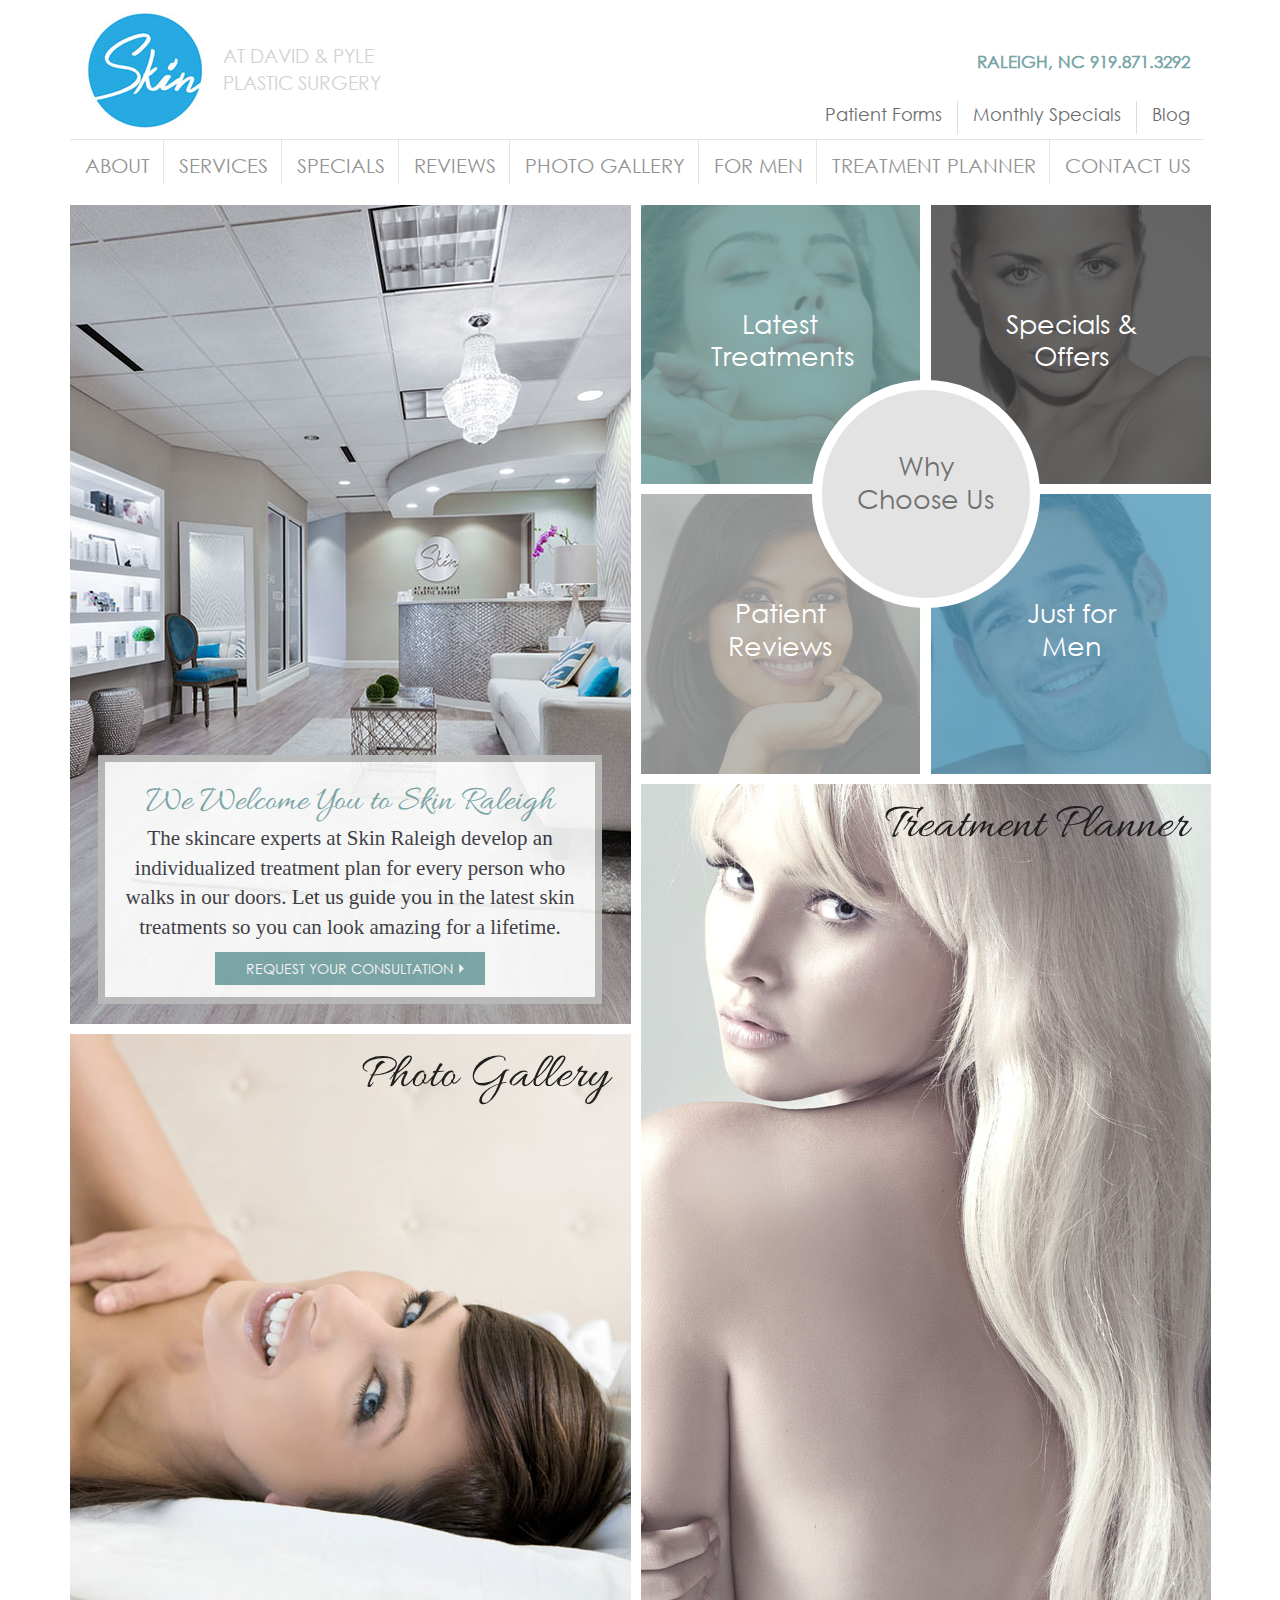
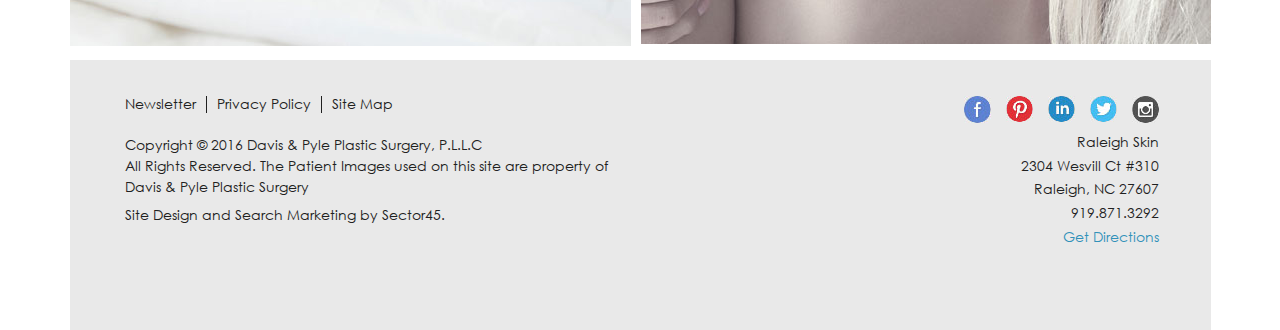
==== index.html @ 1bb67dc4 "fix" ====
<!DOCTYPE html>
<html xmlns="http://www.w3.org/1999/xhtml">
    <head>
        <meta  http-equiv="Content-Type" content="text/html; charset=utf-8" />
        <meta name="viewport" content="width=device-width, initial-scale=1.0">
        <title>RaleighSkin</title>
        <link href="css/style.css" type="text/css" rel="stylesheet" />
    </head>
    <body>
        <div class="wrapper">
            <header>
                <div class="row">
                    <div class="logo">
                        <img src="img/logo.jpg" alt="Raleigh Skin">
                        <p>AT DAVID &amp; PYLE<br> PLASTIC SURGERY</p>
                    </div>
                    <div class="contacts">
                        <p>Raleigh, NC   919.871.3292</p>
                        <nav class="menu">
                            <ul>
                                <li><a href="#">Patient Forms</a></li>
                                <li><a href="#">Monthly Specials</a></li>
                                <li><a href="#">Blog</a></li>
                            </ul>
                        </nav>
                    </div>
                    <div class="contacts-sm">
                        <a class="phone" href="tel:919.871.3292"><img src="img/phone.jpg" alt="#" /></a>
                        <a href="#"><img src="img/menu_btn.jpg" alt="#" /></a>
                    </div>
                </div>
                <nav class="nav-menu">
                    <ul>
                        <li><a href="#">ABOUT</a></li>
                        <li><a href="#">SERVICES</a></li>
                        <li><a href="#">SPECIALS</a></li>
                        <li><a href="#">REVIEWS</a></li>
                        <li><a href="#">PHOTO GALLERY</a></li>
                        <li><a href="#">FOR MEN</a></li>
                        <li><a href="#">TREATMENT PLANNER</a></li>
                        <li><a href="#">CONTACT US</a></li>
                    </ul>
                </nav>
            </header>
            <main>
                <div class="block banner-1">
                    <div class="block-box">
                        <h4>We Welcome You to Skin Raleigh</h4>
                        <p>The skincare experts at Skin Raleigh develop an individualized treatment plan for every person who walks in our doors. Let us guide you in the latest skin treatments so you can look amazing for a lifetime.</p>
                        <a href="#">Request Your Consultation</a>
                    </div>
                </div>
                <div class="block banner-2">
                    <div class="photo green">
                        <img src="img/foto_1.jpg" alt="Latest Treatments" />
                        <p>Latest Treatments</p>
                    </div>
                    <div class="photo black">
                        <img src="img/foto_2.jpg" alt="Specials and Offers"/>
                        <p>Specials &amp; Offers</p>
                    </div>
                    <div class="photo grey">
                        <img src="img/foto_3.jpg" alt="Patient Reviews" />
                        <p>Patient Reviews</p>
                    </div>
                    <div class="photo blue">
                        <img src="img/foto_4.jpg" alt="Just for Men" />
                        <p>Just for Men</p>
                    </div>
                    <div class="banner-circle">
                        <p>Why Choose Us</p>
                    </div>
                </div>
                <div class="block banner-4">
                    <img src="img/content_4.jpg" alt="Treatment Planner" />
                    <a href="#">Treatment Planner</a>
                </div>
                <div class="block banner-3">
                    <img src="img/content_3.jpg" alt="Photo Gallery"/>
                    <a href="#">Photo Gallery</a>
                </div>
            </main>
            <footer>
                <nav class="footer-box footer-menu">
                    <ul>
                       <li><a href="#">Newsletter</a></li>
                        <li><a href="#">Privacy Policy</a></li>
                        <li><a href="#">Site Map</a></li>
                    </ul>
                </nav>
                <div class="footer-box social-menu">
                    <ul>
                        <li><a href="#"><img src="img/social.jpg" alt="social"/></a></li>
                        <li><a href="#"><img src="img/twitter.jpg" alt="twitter"/></a></li>
                        <li><a href="#"><img src="img/instagram.jpg" alt="instagram"/></a></li>
                        <li><a href="#"><img src="img/pinterest.jpg" alt="pinterest"/></a></li>
                        <li><a href="#"><img src="img/facebook.jpg" alt="facebook"/></a></li>

                    </ul>
                </div>
                <div class="footer-box copyright">
                    <p>Copyright &copy; 2016 Davis &amp; Pyle Plastic Surgery, P.L.L.C</p>
                    <p>All Rights Reserved. The Patient Images used on this site are property of Davis &amp; Pyle Plastic Surgery</p>
                    <p class="last-p">Site Design and Search Marketing by Sector45.</p>
                </div>
                 <div class="footer-box footer-contacts">
                    <p>Raleigh Skin</p>
                    <p>2304 Wesvill Ct #310</p>
                    <p>Raleigh, NC 27607</p>
                    <p>919.871.3292</p>
                    <p><a href="#">Get Directions</a></p>
                </div>
            </footer>
        </div>
    </body>
</html>
---- css/style.css ----
@import "fonts.css";
@import "reset.css";

body{
    font: 20px/1.2 "Century Gothic";
}

a{
    text-decoration: none;
}

a:hover{
    text-decoration: underline;
}

.wrapper{
    margin: 0 auto;
    width: 1141px;
}

.row{
    overflow: hidden;
}

.logo{
    float: left;
    margin: 12px 0 0 17px;
    display: inline-block;
}

.logo img{
    vertical-align: middle;
}

.logo p{
    display: inline-block;
    vertical-align: middle;
    color: #d1d3d3;
    font-size: 19px;
    line-height: 1.4;
    margin-left: 14px;
}

.contacts{
    float: right;
    margin: 52px 21px 5px 10px;
}

.contacts p{
    color: #77a5a6;
    text-transform: uppercase;
    text-align: right;
    font-weight: bold;
    margin-bottom: 29px;
    font-size: 17px;
}

.menu li{
   border-right: 1px solid #dedede;
    padding: 0 15px 8px 15px;
}

.menu li:last-child{
    border-right: none;
    padding-right: 0;
}

.menu a{
    color: #6b6c70;
    font-size: 18px;
}

.contacts-sm{
    display: none;
    float: right;
    margin: 35px 23px 0 0;
    overflow: hidden;
}

.contacts-sm .phone{
    margin-right: 20px;
}

.contacts-sm a{
    display: inline-block;
    vertical-align: middle;
}

header li {
    float: left;
}

.nav-menu{
    overflow: hidden;
}

.nav-menu li{
    padding: 13px 13px 7px 15px;
    border-left: 1px solid #e5e5e5;
    border-top: 1px solid #e5e5e5;
}

.nav-menu li:first-child{
    border-left: none;
}

.nav-menu a{
    color: #949494;
    text-transform: uppercase;
}

main{
    margin-top: 21px;
}

main h4{
    font: 35px "Allura";
    color: #77a5a6;
    text-align: center;
}

.block{
    margin-bottom: 10px;
    width: 50%;
}

.block img{
    max-width: 100%;
    height: auto;
}

.banner-1{
    background: url("../img/content_1.jpg") no-repeat;
    background-size: cover;
    max-width: 561px;
    height: 819px;
    display: flex;
    float: left;
}

.block-box{
    width: 90%;
    background: #fff;
    opacity: 0.9;
    border: 7px solid rgba(59, 59, 60, 0.35);
    margin: 20px auto;
    padding: 18px 20px 12px 20px;
    align-self: flex-end;
}

.block-box p{
    font: 21px "Times New Roman";
    color: #34353b;
    text-align: center;
    line-height: 1.4;
}

.block-box a{
    color: #fff;
    background: #77a5a6;
    padding: 8px 20px;
    display: block;
    width: 60%;
    font: 14px "Century Gothic";
    text-transform: uppercase;
    text-align: center;
    margin: 10px auto 0;
    position: relative;
}

.block-box a:after{
    content: '';
    display: block;
    position: absolute;
    background: url("../img/arrow.jpg") no-repeat;
    width: 5px;
    height: 9px;
    top: 36%;
    right: 8%;
}

.banner-2{
    display: flex;
    flex-wrap: wrap;
    justify-content: space-between;
    max-width: 570px;
    height: auto;
    position: relative;
    float: right;
    margin: 0;
}

.photo{
    max-width: 280px;
    width: 49%;
    height: auto;
    margin-bottom: 10px;
}

.photo p{
    color: #fff;
    position: absolute;
    width: 50%;
    top: 103px;
    left: 70px;
}

.green{
    background: #689b9c;
    position: relative;
}

.black{
    background: #414143;
    position: relative;
}

.grey{
    background: #adafae;
    position: relative;
}

.blue{
    background: #529cbf;
    position: relative;
}

.black, .blue{
    margin-left: 10px;
}

.banner-2 img{
    opacity: 0.2;
    display: block;
}

.banner-2 p {
    font-size: 27px;
    text-align: center;
}

.banner-circle{
    background: #e3e3e3;
    border-radius: 50%;
    width: 228px;
    height: 228px;
    position: absolute;
    border: 10px solid #fff;
    top: 50%;
    left: 50%;
    margin: -114px 0 0 -114px;
}

.banner-circle p{
    color: #717171;
    width: 75%;
    margin: 60px auto;
}

.banner-3{
    position: relative;
    float: left;
    max-width: 561px;
}

.banner-4{
    position: relative;
    float: right;
    max-width: 570px;
}

.banner-3 a, .banner-4 a{
    font: 50px "Allura";
    color: #202020;
    display: block;
    position: absolute;
    top: 11px;
    right: 22px;
}

footer{
    display: flex;
    flex-direction: row;
    flex-wrap: wrap;
    background: #e9e9e9;
    color: #202020;
    font-size: 14px;
    padding: 36px 52px 84px 55px;
    width: 100%;
}

.footer-box {
    width: 50%;
}

.footer-menu li{
    float: left;
    border-left: 1px solid #202020;
    padding: 0 10px;
}

.footer-menu li:first-child{
    border-left: none;
    padding-left: 0;
}

.footer-menu a{
    color: #202020;
}

.copyright{
    margin-top: 7px;
}

.copyright p{
    line-height: 1.5;
}

.last-p{
    margin-top: 7px;
}

.footer-contacts p{
    margin-top: 7px;
    text-align: right;
}

.social-menu{
    overflow: hidden;
}

.social-menu li{
    float: right;
    margin-left: 15px;
}

.social-menu a{
    display: block;
}

.footer-contacts a{
    color: #3191b9;
}

@media screen and (max-width: 768px){
    body{
        display: inline-block;
    }
    .wrapper{
        width: 100%;
    }
    .nav-menu, .contacts{
        display: none;
    }
    .contacts-sm{
        display: block;
    }
    main{
        flex-direction: column;
    }
    .banner-1{
        order: 1;
        max-width: 100%;
    }
    .banner-2{
        order: 2;
        max-width: 100%;
    }
    .banner-3{
        order: 3;
    }
    .banner-3 img{
        width: 570px;
    }
    .banner-4{
        order: 4;
    }
    .block{
        margin: 0 auto 30px;
    }
    .block-box a:after{
        right: 20%;
    }
    footer{
        flex-direction: column;
        align-items: center;
        padding-bottom: 15px;
    }
    .footer-menu a{
        font-size: 19px;
        color: #bababa;
    }
    .footer-menu li{
        border-left: 1px solid #bababa;
    }
    .footer-box {
        width: auto;
    }
    .social-menu{
        margin: 25px 0 15px 0;
    }
    .copyright{
        order: 1;
    }
    .footer-contacts{
        border-bottom: 1px solid #bababa;
        padding: 0 20px 20px;
        text-align: center;
    }
    .footer-contacts p{
        text-align: center;
    }
    .copyright{
        width: 57%;
        margin-top: 20px;
    }
}

@media screen and (max-width: 480px){
    .logo p{
        font-size: 15px;
        margin-left: 3px;
    }
    .block-box p{
        font-size: 14px;
    }
    main{
        margin-top: 15px;
    }
    main h4{
        font-size: 27px;
    }
    .block-box a{
        font-size: 12px;
        width: 70%;
    }
    .block-box a:after{
        right: 13%;
    }
    .banner-2 p{
        font-size: 23px;
        top: 73px;
        left: 60px;
    }
    .banner-circle{
        width: 180px;
        height: 180px;
        margin: -90px 0 0 -90px;
    }
    .banner-circle p{
        margin-top: 48px;
    }
    .block{
        margin-bottom: 10px;
    }
    .banner-3 a, .banner-4 a{
        font-size: 40px;
    }
}

@media screen and (max-width: 420px){
    .logo img{
        width: 90px;
    }
    .logo{
        margin: 10px 0 0 10px;
    }
    .contacts-sm a{
        width: 60px;
        margin-right: 7px;
    }
    .contacts-sm img{
        max-width: 100%;
    }
    .contacts-sm{
        margin: 30px 5px 0;
    }
    .contacts-sm .phone{
        margin: 0;
    }
    .block{
        margin-bottom: 10px;
    }
    .block-box{
        padding: 10px;
    }
    .block-box a:after{
        right: 9%;
    }
    .footer-menu a{
        font-size: 15px;
    }
    .social-menu{
        margin: 15px 0;
    }
    .copyright{
        width: 90%;
    }
}

@media screen and (max-width: 360px){
    .logo{
        margin: 5px;
    }
    .logo img{
        width: 70px;
    }
    .logo p, .footer-menu a{
        font-size: 12px;
    }
    .contacts-sm{
        margin: 20px 0 0;
    }
    .contacts-sm a{
        width: 50px;
    }
    main h4{
        font-size: 19px;
    }
    .block-box p, .block-box a, footer{
        font-size: 11px;
    }
    .block-box a:after{
        right: 6%;
    }
    .block-box a{
        padding: 5px;
        margin-top: 5px;
     }
    .banner-2{
        flex-direction: column;
    }
    .banner-2 p{
        top: 94px;
        left: 70px;
    }
    .photo{
        width: 100%;
        display: block;
        max-width: 100%;
    }
    .black, .blue{
        margin-left: 0;
    }
    .blue{
        margin-bottom: 0;
    }
    .banner-3 a, .banner-4 a{
        font-size: 35px;
    }
    footer{
        padding: 20px;
    }
    .social-menu{
        margin-bottom: 10px;
    }
    .copyright{
        display: none;
    }
}

@media screen and (max-width: 320px){
    .block{
        margin-bottom: 3px;
    }
    .photo{
        margin-bottom: 5px;
    }
    .banner-circle{
        border: 5px solid #fff;
    }
}
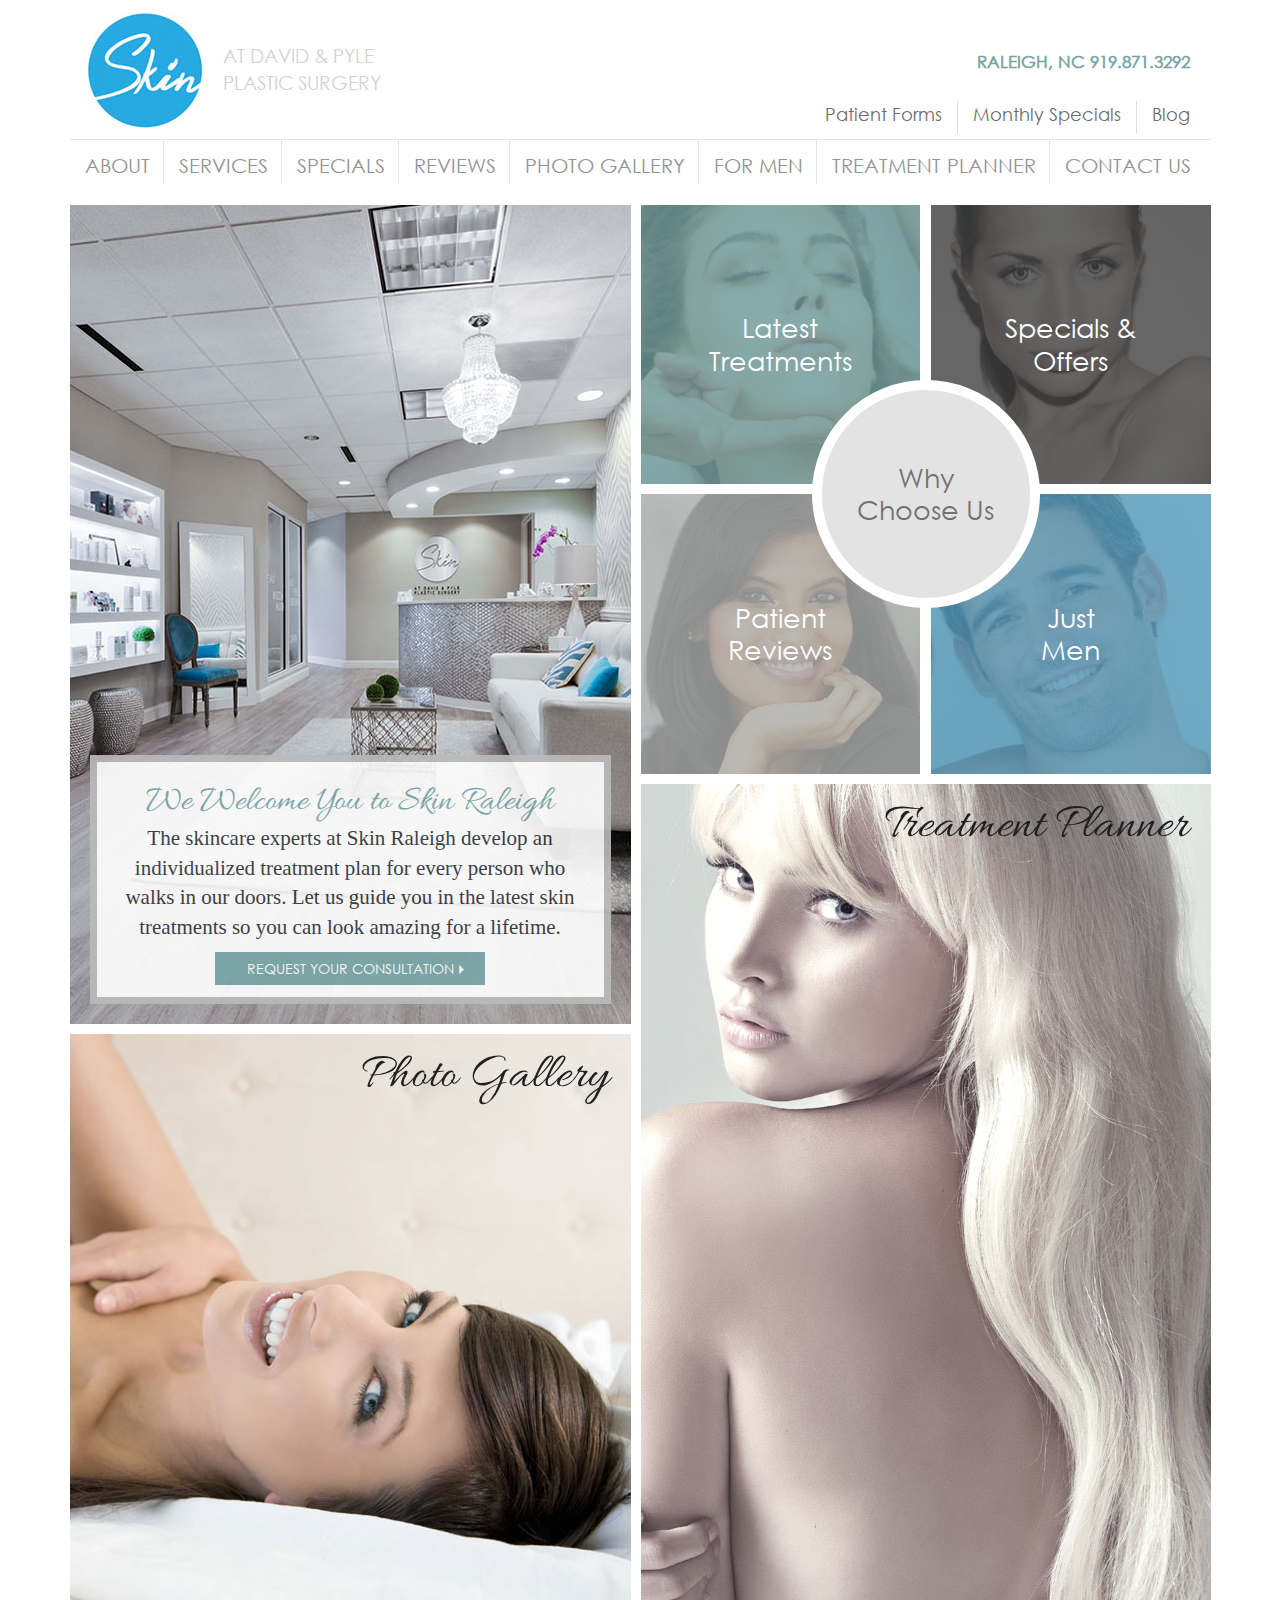
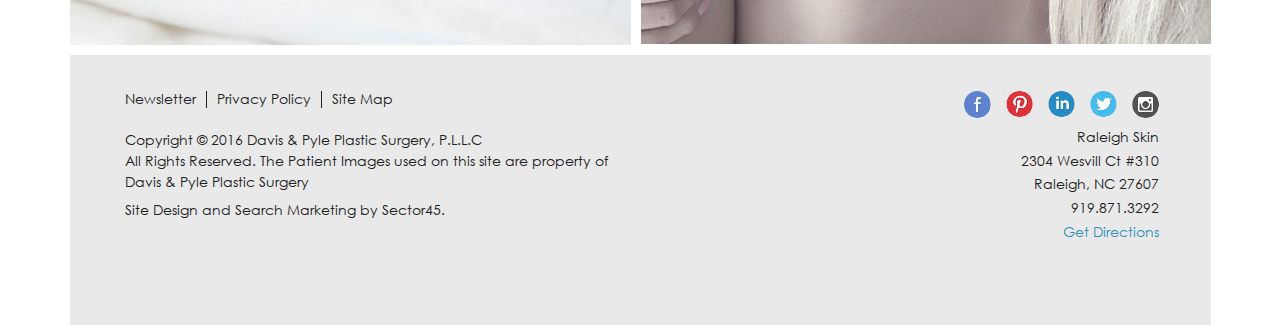
==== commit 1fcdcdda: "fix after Alex" ====
--- a/index.html
+++ b/index.html
@@ -12,7 +12,7 @@
                 <div class="row">
                     <div class="logo">
                         <img src="img/logo.jpg" alt="Raleigh Skin">
-                        <p>AT DAVID &amp; PYLE<br> PLASTIC SURGERY</p>
+                        <p>AT DAVID &amp; PYLE<br/> PLASTIC SURGERY</p>
                     </div>
                     <div class="contacts">
                         <p>Raleigh, NC   919.871.3292</p>
@@ -24,7 +24,7 @@
                             </ul>
                         </nav>
                     </div>
-                    <div class="contacts-sm">
+                    <div class="contacts-mobile">
                         <a class="phone" href="tel:919.871.3292"><img src="img/phone.jpg" alt="#" /></a>
                         <a href="#"><img src="img/menu_btn.jpg" alt="#" /></a>
                     </div>
@@ -43,39 +43,39 @@
                 </nav>
             </header>
             <main>
-                <div class="block banner-1">
+                <div class="block section-1">
                     <div class="block-box">
                         <h4>We Welcome You to Skin Raleigh</h4>
                         <p>The skincare experts at Skin Raleigh develop an individualized treatment plan for every person who walks in our doors. Let us guide you in the latest skin treatments so you can look amazing for a lifetime.</p>
                         <a href="#">Request Your Consultation</a>
                     </div>
                 </div>
-                <div class="block banner-2">
+                <div class="block section-2">
                     <div class="photo green">
                         <img src="img/foto_1.jpg" alt="Latest Treatments" />
-                        <p>Latest Treatments</p>
+                        <p>Latest<br/>Treatments</p>
                     </div>
                     <div class="photo black">
                         <img src="img/foto_2.jpg" alt="Specials and Offers"/>
-                        <p>Specials &amp; Offers</p>
+                        <p>Specials &amp;<br/> Offers</p>
                     </div>
                     <div class="photo grey">
                         <img src="img/foto_3.jpg" alt="Patient Reviews" />
-                        <p>Patient Reviews</p>
+                        <p>Patient<br/>Reviews</p>
                     </div>
                     <div class="photo blue">
                         <img src="img/foto_4.jpg" alt="Just for Men" />
-                        <p>Just for Men</p>
+                        <p>Just<br/>Men</p>
                     </div>
                     <div class="banner-circle">
-                        <p>Why Choose Us</p>
+                        Why<br/>Choose Us
                     </div>
                 </div>
-                <div class="block banner-4">
+                <div class="block section-4">
                     <img src="img/content_4.jpg" alt="Treatment Planner" />
                     <a href="#">Treatment Planner</a>
                 </div>
-                <div class="block banner-3">
+                <div class="block section-3">
                     <img src="img/content_3.jpg" alt="Photo Gallery"/>
                     <a href="#">Photo Gallery</a>
                 </div>
--- a/css/style.css
+++ b/css/style.css
@@ -70,18 +70,18 @@
     font-size: 18px;
 }
 
-.contacts-sm{
+.contacts-mobile{
     display: none;
     float: right;
     margin: 35px 23px 0 0;
     overflow: hidden;
 }
 
-.contacts-sm .phone{
+.contacts-mobile .phone{
     margin-right: 20px;
 }
 
-.contacts-sm a{
+.contacts-mobile a{
     display: inline-block;
     vertical-align: middle;
 }
@@ -92,12 +92,12 @@
 
 .nav-menu{
     overflow: hidden;
+    border-top: 1px solid #e5e5e5;
 }
 
 .nav-menu li{
     padding: 13px 13px 7px 15px;
     border-left: 1px solid #e5e5e5;
-    border-top: 1px solid #e5e5e5;
 }
 
 .nav-menu li:first-child{
@@ -127,9 +127,11 @@
 .block img{
     max-width: 100%;
     height: auto;
-}
-
-.banner-1{
+    display: block;
+    width: 100%;
+}
+
+.section-1{
     background: url("../img/content_1.jpg") no-repeat;
     background-size: cover;
     max-width: 561px;
@@ -139,11 +141,10 @@
 }
 
 .block-box{
-    width: 90%;
     background: #fff;
     opacity: 0.9;
     border: 7px solid rgba(59, 59, 60, 0.35);
-    margin: 20px auto;
+    margin: 20px;
     padding: 18px 20px 12px 20px;
     align-self: flex-end;
 }
@@ -160,7 +161,7 @@
     background: #77a5a6;
     padding: 8px 20px;
     display: block;
-    width: 60%;
+    width: 270px;
     font: 14px "Century Gothic";
     text-transform: uppercase;
     text-align: center;
@@ -175,11 +176,11 @@
     background: url("../img/arrow.jpg") no-repeat;
     width: 5px;
     height: 9px;
-    top: 36%;
-    right: 8%;
-}
-
-.banner-2{
+    top: 13px;
+    right: 21px;
+}
+
+.section-2{
     display: flex;
     flex-wrap: wrap;
     justify-content: space-between;
@@ -188,6 +189,8 @@
     position: relative;
     float: right;
     margin: 0;
+    text-align: center;
+    font-size: 27px;
 }
 
 .photo{
@@ -197,12 +200,16 @@
     margin-bottom: 10px;
 }
 
-.photo p{
+.photo p {
     color: #fff;
     position: absolute;
-    width: 50%;
-    top: 103px;
-    left: 70px;
+    top: 0;
+    left: 0;
+    right: 0;
+    bottom: 0;
+    display: flex;
+    justify-content: center;
+    align-items: center;
 }
 
 .green{
@@ -229,14 +236,9 @@
     margin-left: 10px;
 }
 
-.banner-2 img{
+.section-2 img{
     opacity: 0.2;
     display: block;
-}
-
-.banner-2 p {
-    font-size: 27px;
-    text-align: center;
 }
 
 .banner-circle{
@@ -249,27 +251,25 @@
     top: 50%;
     left: 50%;
     margin: -114px 0 0 -114px;
-}
-
-.banner-circle p{
     color: #717171;
-    width: 75%;
-    margin: 60px auto;
-}
-
-.banner-3{
+    display: flex;
+    justify-content: center;
+    align-items: center;
+}
+
+.section-3{
     position: relative;
     float: left;
     max-width: 561px;
 }
 
-.banner-4{
+.section-4{
     position: relative;
     float: right;
     max-width: 570px;
 }
 
-.banner-3 a, .banner-4 a{
+.section-3 a, .section-4 a{
     font: 50px "Allura";
     color: #202020;
     display: block;
@@ -352,34 +352,27 @@
     .nav-menu, .contacts{
         display: none;
     }
-    .contacts-sm{
+    .contacts-mobile{
         display: block;
     }
-    main{
-        flex-direction: column;
-    }
-    .banner-1{
-        order: 1;
+    .block{
+        margin:0 100px 28px;
+        float: none;
+        width: auto;
         max-width: 100%;
     }
-    .banner-2{
-        order: 2;
+    .section-1{
+        margin: 0 0 28px 0;
         max-width: 100%;
     }
-    .banner-3{
-        order: 3;
-    }
-    .banner-3 img{
-        width: 570px;
-    }
-    .banner-4{
-        order: 4;
-    }
-    .block{
-        margin: 0 auto 30px;
-    }
-    .block-box a:after{
-        right: 20%;
+    .section-3 img, .section-4 img{
+        width: 100%;
+    }
+    .block-box{
+        margin: 23px 44px;
+    }
+    .grey, .blue{
+        margin-bottom: 0;
     }
     footer{
         flex-direction: column;
@@ -411,8 +404,7 @@
         text-align: center;
     }
     .copyright{
-        width: 57%;
-        margin-top: 20px;
+        margin: 20px 70px 0 120px;
     }
 }
 
@@ -432,29 +424,34 @@
     }
     .block-box a{
         font-size: 12px;
-        width: 70%;
     }
     .block-box a:after{
-        right: 13%;
-    }
-    .banner-2 p{
+        right: 36px;
+        top: 11px;
+    }
+    .section-2{
         font-size: 23px;
-        top: 73px;
-        left: 60px;
+        justify-content: center;
+    }
+    .photo{
+        width: 48%;
     }
     .banner-circle{
         width: 180px;
         height: 180px;
         margin: -90px 0 0 -90px;
     }
-    .banner-circle p{
-        margin-top: 48px;
-    }
     .block{
-        margin-bottom: 10px;
-    }
-    .banner-3 a, .banner-4 a{
+        margin: 0 35px 10px;
+    }
+    .section-1{
+        margin: 0 0 10px 0;
+    }
+    .section-3 a, .section-4 a{
         font-size: 40px;
+    }
+    .copyright{
+        margin: 20px 25px 0;
     }
 }
 
@@ -465,27 +462,29 @@
     .logo{
         margin: 10px 0 0 10px;
     }
-    .contacts-sm a{
+    .contacts-mobile a{
         width: 60px;
         margin-right: 7px;
     }
-    .contacts-sm img{
+    .contacts-mobile img{
         max-width: 100%;
     }
-    .contacts-sm{
+    .contacts-mobile{
         margin: 30px 5px 0;
     }
-    .contacts-sm .phone{
+    .contacts-mobile .phone{
         margin: 0;
+        width: 70px;
+    }
+    main{
+        margin-top: 7px;
     }
     .block{
         margin-bottom: 10px;
     }
     .block-box{
         padding: 10px;
-    }
-    .block-box a:after{
-        right: 9%;
+        margin: 10px;
     }
     .footer-menu a{
         font-size: 15px;
@@ -508,31 +507,43 @@
     .logo p, .footer-menu a{
         font-size: 12px;
     }
-    .contacts-sm{
+    .contacts-mobile{
         margin: 20px 0 0;
     }
-    .contacts-sm a{
+    .contacts-mobile a{
         width: 50px;
+    }
+    .contacts-mobile .phone{
+        width: 60px;
     }
     main h4{
         font-size: 19px;
     }
+    .block{
+        margin: 0 10px 10px;
+    }
+    .section-1{
+        margin: 0 0 10px 0;
+    }
     .block-box p, .block-box a, footer{
         font-size: 11px;
     }
     .block-box a:after{
-        right: 6%;
+        right: 12px;
+        top: 8px;
     }
     .block-box a{
+        width: 206px;
         padding: 5px;
         margin-top: 5px;
      }
-    .banner-2{
+    .section-2{
         flex-direction: column;
     }
-    .banner-2 p{
-        top: 94px;
-        left: 70px;
+    .banner-circle{
+        width: 228px;
+        height: 228px;
+        margin: -114px 0 0 -114px;
     }
     .photo{
         width: 100%;
@@ -545,7 +556,10 @@
     .blue{
         margin-bottom: 0;
     }
-    .banner-3 a, .banner-4 a{
+    .grey{
+        margin-bottom: 10px;
+    }
+    .section-3 a, .section-4 a{
         font-size: 35px;
     }
     footer{
